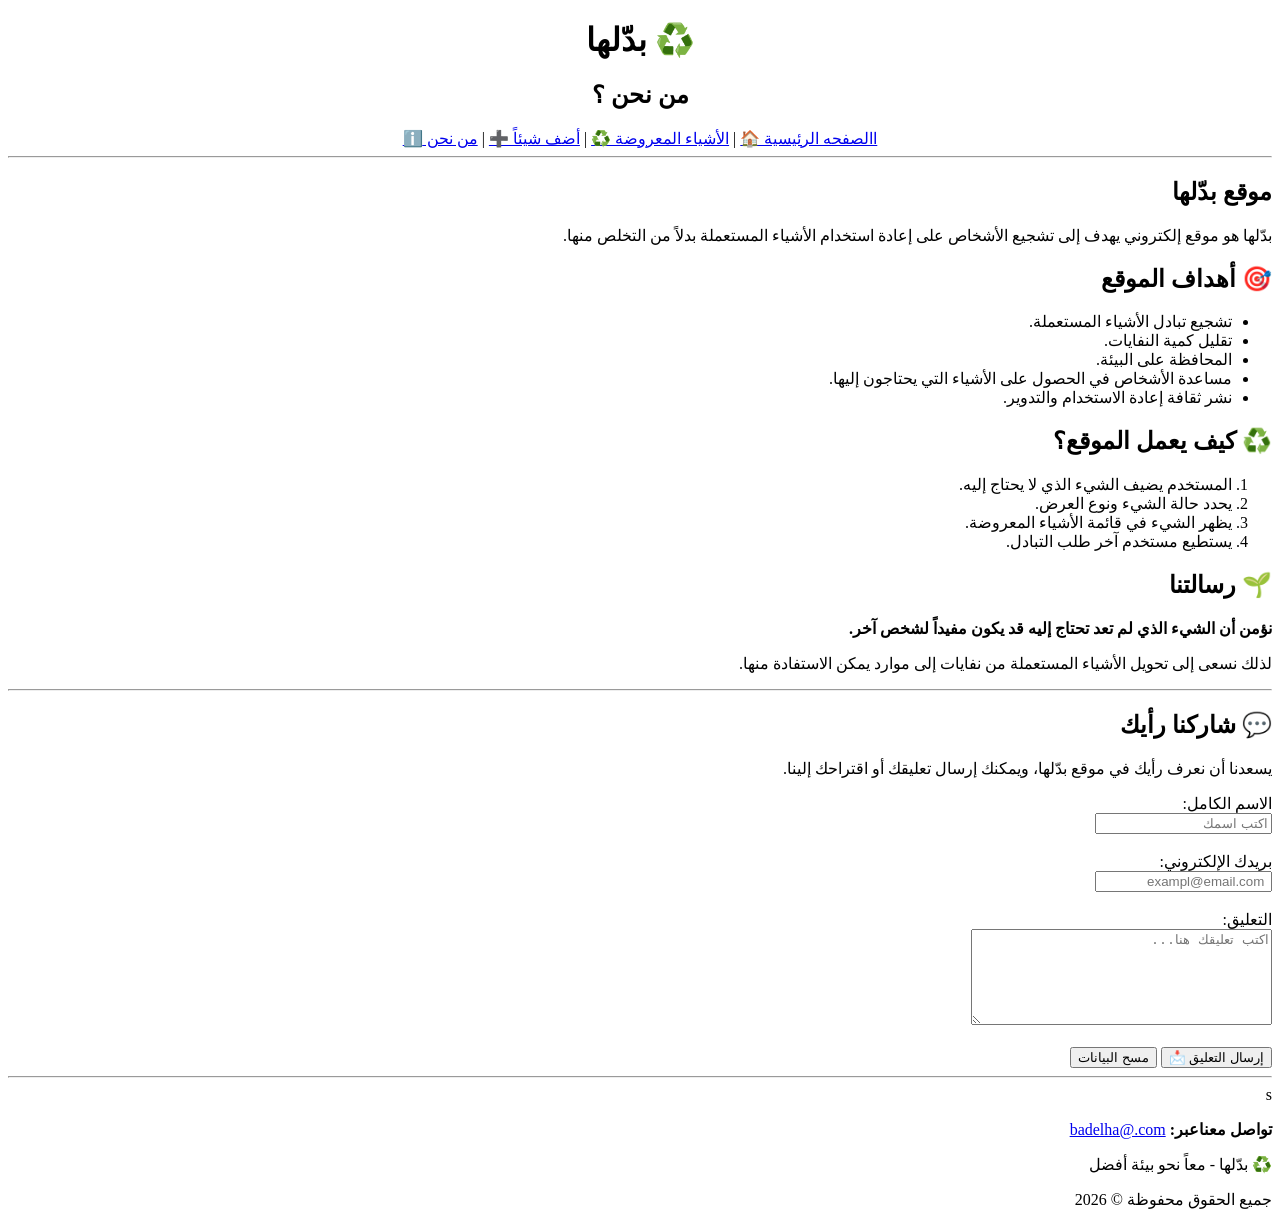
==== about.html @ c34907e2 "Add files via upload" ====
<!DOCTYPE html>
<html lang="ar" dir="rtl">

<head>

    <meta charset="UTF-8">

    <title>بدّلها | من نحن</title>

</head>

<body>

    <header>
<font align="center">
        <h1>♻️ بدّلها</h1>

        <h2>من نحن ؟ </h2>

        <nav>

            <a href="login.html">االصفحه الرئيسية 🏠</a> |

            <a href="items.html">الأشياء المعروضة ♻️</a> |

            <a href="add-item.html">أضف شيئاً ➕</a> |

            <a href="about.html">من نحن ℹ️</a>

        </nav>
</font>
    </header>

    <hr>

    <main>

        <h2> موقع بدّلها</h2>

        <p>
            بدّلها هو موقع إلكتروني يهدف إلى تشجيع
            الأشخاص على إعادة استخدام الأشياء المستعملة
            بدلاً من التخلص منها.
        </p>

        <h2>🎯 أهداف الموقع</h2>

        <ul>

            <li>
                تشجيع تبادل الأشياء المستعملة.
            </li>

            <li>
                تقليل كمية النفايات.
            </li>

            <li>
                المحافظة على البيئة.
            </li>

            <li>
                مساعدة الأشخاص في الحصول على الأشياء
                التي يحتاجون إليها.
            </li>

            <li>
                نشر ثقافة إعادة الاستخدام والتدوير.
            </li>

        </ul>

        <h2>♻️ كيف يعمل الموقع؟</h2>

        <ol>

            <li>
                المستخدم يضيف الشيء الذي لا يحتاج إليه.
            </li>

            <li>
                يحدد حالة الشيء ونوع العرض.
            </li>

            <li>
                يظهر الشيء في قائمة الأشياء المعروضة.
            </li>

            <li>
                يستطيع مستخدم آخر طلب التبادل.
            </li>

        </ol>

        <h2>🌱 رسالتنا</h2>

        <p>
             <b> نؤمن أن الشيء الذي لم تعد تحتاج إليه
            قد يكون مفيداً لشخص آخر.
       </b>
           </p>

        <p>
            لذلك نسعى إلى تحويل الأشياء المستعملة
            من نفايات إلى موارد يمكن الاستفادة منها.
        </p>
<hr>

        <h2>💬 شاركنا رأيك</h2>

        <p>
            يسعدنا أن نعرف رأيك في موقع بدّلها،
            ويمكنك إرسال تعليقك أو اقتراحك إلينا.
        </p>

        <form action="mailto:info@badelha.com"
              method="post"
              enctype="text/plain">

            <label for="comment-name">الاسم الكامل:</label>
            <br>

            <input type="text"
                   id="comment-name"
                   name="الاسم"
                   placeholder="اكتب اسمك"
                   required>

            <br><br>

            <label for="comment-email">بريدك الإلكتروني:</label>
            <br>

            <input type="email"
                   id="comment-email"
                   name="البريد الإلكتروني"
                   placeholder=" exampl@email.com"
                   required>

            <br><br>

            <label for="comment">التعليق:</label>
            <br>

            <textarea id="comment"
                      name="التعليق"
                      rows="6"
                      cols="35"
                      placeholder="اكتب تعليقك هنا..."
                      required></textarea>

            <br><br>

            <button type="submit">إرسال التعليق 📩</button>

            <button type="reset">مسح البيانات</button>

        </form>


    </main>

    <hr>

    <footer>
s<p>
<b>تواصل معناعبر:</b> 
<a href="Gmail">badelha@.com</a>
</p>


        <p>
            ♻️ بدّلها - معاً نحو بيئة أفضل
        </p>

        <p>
            جميع الحقوق محفوظة © 2026
        </p>

    </footer>

</body>

</html>
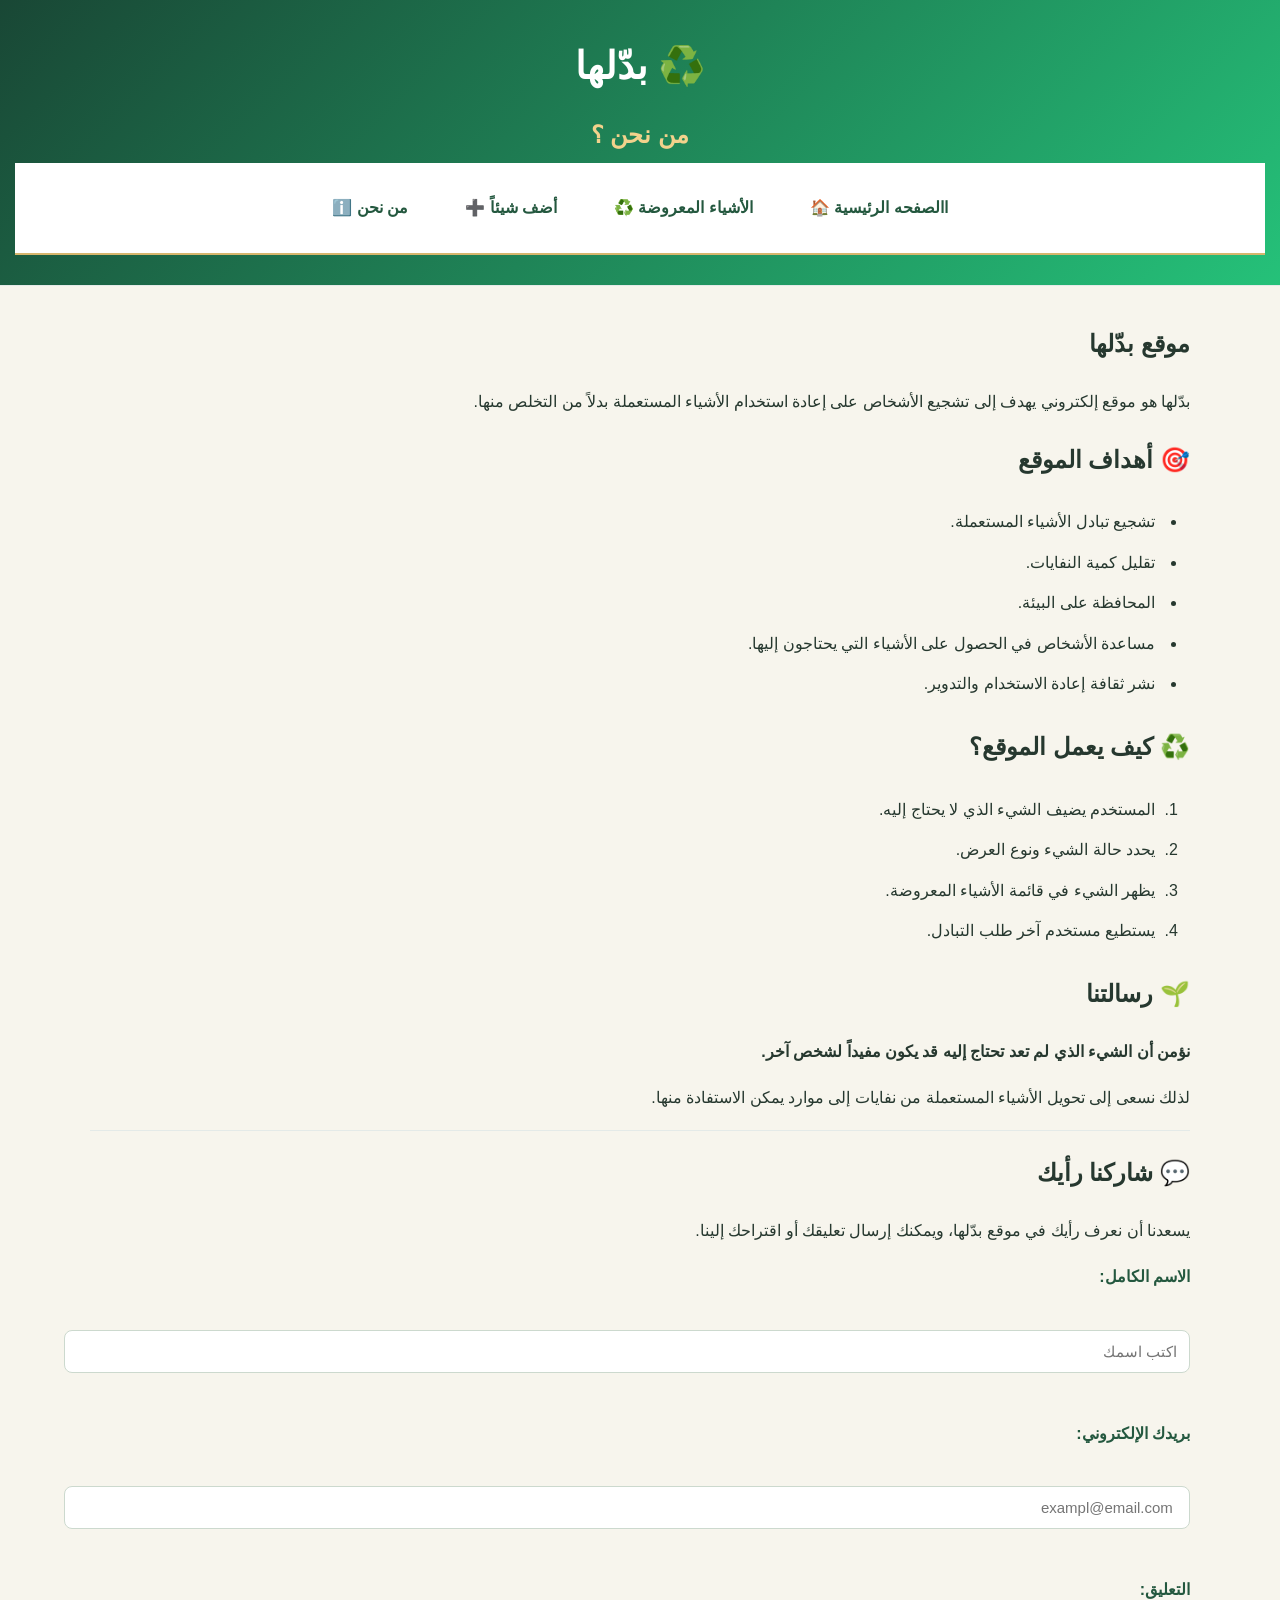
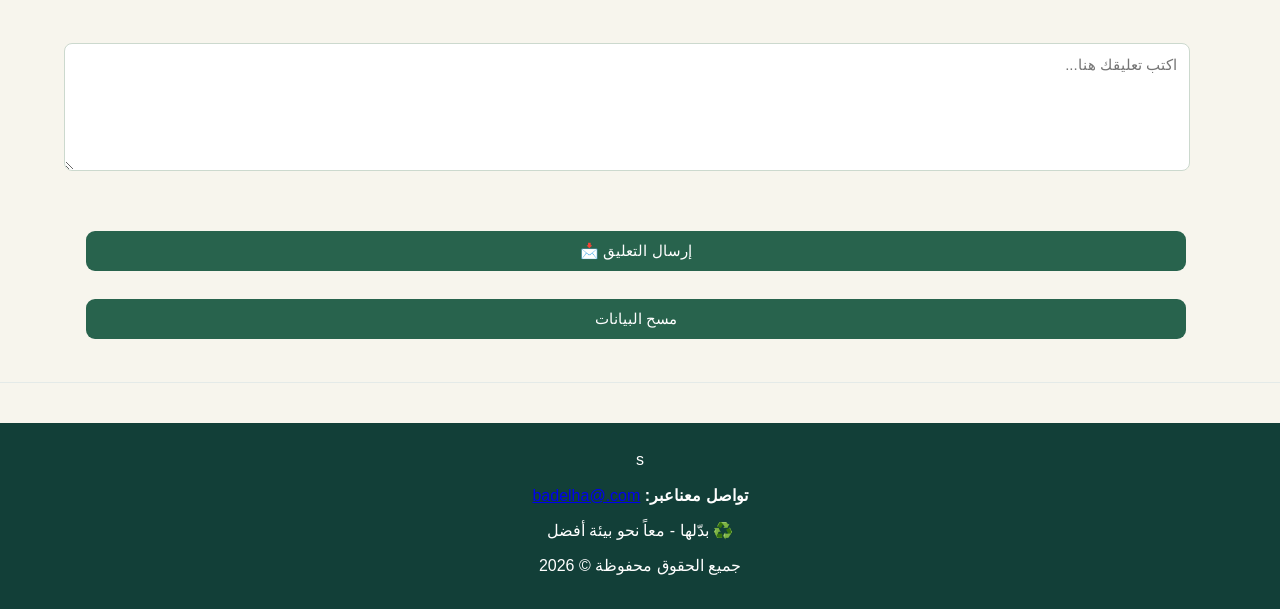
==== commit 5b435b62: "Fix HTML formatting and update stylesheet link" ====
--- a/about.html
+++ b/about.html
@@ -1,11 +1,12 @@
 <!DOCTYPE html>
 <html lang="ar" dir="rtl">
 
-<head>
 
+    <head>
     <meta charset="UTF-8">
-
-    <title>بدّلها | من نحن</title>
+    <meta name="viewport" content="width=device-width, initial-scale=1.0">
+    <title>من نحن</title>
+    <link rel="stylesheet" href="Css/style.css">
 
 </head>
 
--- a/Css/style.css
+++ b/Css/style.css
@@ -0,0 +1,405 @@
+
+    {
+    box-sizing: border-box;
+}
+
+body {
+    margin: 0;
+    padding: 0;
+    font-family: Tahoma, Arial, sans-serif;
+direction: rtl;
+    background-color: #f7f5ed;
+    color: #26382f;
+    line-height: 1.9;
+}
+
+/* رأس الصفحة */
+
+header {
+    background: linear-gradient(135deg, #194735, #25c179);
+    color: white;
+    text-align: center;
+    padding: 30px 15px;
+}
+
+header h1 {
+    font-size: 38px;
+   margin: 0 0 10px;
+}
+
+header h2 {
+    margin: 5px;
+    color: #f2d28c;
+}
+
+header p {
+font-size: 18px;
+    margin: 0;
+
+    color: #e5eee7;
+}
+
+/* قائمة التنقل */
+
+nav {
+    background-color: white;
+    text-align: center;
+   padding: 18px 10px;
+    border-bottom: 2px solid #d6b66d;
+}
+
+nav a {
+    display: inline-block;
+    color: #24583f;
+    text-decoration: none;
+    font-weight: bold;
+    margin: 5px 10px;
+    padding: 7px 12px;
+    border-radius: 8px;
+    transition: 0.3s;
+}
+
+nav a:hover {
+    background-color: #24583f;
+    color: #d39b35;
+}
+
+/* المحتوى الرئيسي */
+
+main {
+    width: 90%;
+    max-width: 1100px;
+       margin: 35px auto;
+    min-height: 400px;
+}
+
+.content-section {
+    background-color: white;
+    padding: 25px 30px;
+    margin-bottom: 25px;
+    border-radius: 15px;
+border-right: 5px solid #238878;
+    box-shadow: 0 3px 12px rgba(0,0,0,0.07);
+}
+
+.content-section h2 {
+    color: #28634d;
+    border-right: 4px solid #d6b66d;
+    padding-right: 12px;
+    font-size: 23px;
+    margin-top: 0;
+    margin-bottom: 12px;
+
+}
+
+.content-section p {
+    color: #58685e;
+    font-size: 16px;
+    margin: 8px 0;
+
+}
+
+/* الصفحة الرئيسية */
+
+.hero {
+    text-align: center;
+    background: linear-gradient(135deg, #e5efe5, #fff9e9);
+    padding: 55px 25px;
+    border-radius: 18px;
+}
+
+.hero h2 {
+    color: #194735;
+    font-size: 32px;
+}
+
+.hero p {
+    font-size: 18px;
+}
+
+/* الأزرار */
+
+.button,
+button {
+    display: inline-block;
+    background-color: #28634d;
+    color: white;
+    text-decoration: none;
+    border: none;
+    border-radius: 9px;
+    padding: 11px 22px;
+    margin: 8px 4px;
+    font-size: 15px;
+    font-family: inherit;
+    cursor: pointer;
+    transition: 0.3s;
+}
+
+.button:hover,
+button:hover {
+    background-color: #194735;
+    transform: translateY(-2px);
+}
+
+/* بطاقات الموقع */
+
+.cards {
+    display: grid;
+    grid-template-columns: repeat(3, 1fr);
+    gap: 20px;
+}
+
+.card {
+    background-color: #f9faf6;
+    border: 1px solid #e2e9df;
+    border-radius: 13px;
+    padding: 20px;
+    text-align: center;
+    transition: 0.3s;
+}
+
+.card:hover {
+    transform: translateY(-5px);
+    box-shadow: 0 5px 15px rgba(0,0,0,0.1);
+}
+
+.card h3 {
+    color: #28634d;
+}
+
+.item-icon {
+    font-size: 55px;
+    background-color: #e9f1e8;
+    border-radius: 12px;
+    padding: 12px;
+}
+
+/* النماذج */
+
+.form-section {
+    max-width: 700px;
+    margin: 30px auto;
+}
+
+form label {
+    display: block;
+    margin-top: 15px;
+    font-weight: bold;
+    color: #24583f;
+}
+
+form input,
+form select,
+form textarea {
+    width: 100%;
+    padding: 12px;
+    margin-top: 7px;
+    border: 1px solid #ccd9ce;
+    border-radius: 8px;
+    font-size: 15px;
+    font-family: inherit;
+    background-color: #fff;
+}
+
+form input:focus,
+form select:focus,
+form textarea:focus {
+    outline: none;
+    border-color: #28634d;
+    box-shadow: 0 0 5px rgba(40,99,77,0.2);
+}
+
+form textarea {
+    resize: vertical;
+}
+
+form button {
+    width: 100%;
+    margin-top: 20px;
+}
+
+.reset-button {
+    background-color: #9a6257;
+}
+
+.reset-button:hover {
+    background-color: #75453c;
+}
+
+.note {
+    color: #8b6b35;
+    font-size: 13px;
+    margin-top: 15px;
+}
+
+/* الروابط داخل المحتوى */
+
+main a:not(.button) {
+    color: #28634d;
+    font-weight: bold;
+}
+
+/* القوائم */
+
+ul, ol {
+    padding-right: 30px;
+    margin-bottom: 0;
+}
+
+li {
+    padding: 5px;
+}
+hr {
+    border: none;
+    border-top: 1px solid #e4eae8;
+    margin: 0;
+}
+
+
+/* تذييل الصفحة */
+
+footer {
+    background-color: #194735;
+    color: white;
+    text-align: center;
+      padding: 22px 10px;
+    margin-top: 40px;
+}
+
+footer p {
+    margin: 5px;
+}
+
+/* تنسيق الشاشات الصغيرة */
+
+@media screen and (max-width: 700px) {
+
+    header h1 {
+        font-size: 29px;
+    }
+header p {
+        font-size: 15px;
+    }
+
+
+    nav a {
+        margin: 3px;
+        font-size: 14px;
+    }
+
+    main {
+        width: 94%;
+    }
+main section {
+        padding: 18px;
+    }
+main section {
+        padding: 18px;
+    }
+
+
+    .cards {
+        grid-template-columns: 1fr;
+    }
+
+    .hero {
+        padding: 35px 15px;
+    }
+
+    .hero h2 {
+        font-size: 25px;
+    }
+
+    .content-section {
+        padding: 18px;
+    }
+}
+main section h2 {
+    color: #145c50;
+    font-size: 23px;
+    margin-top: 0;
+    margin-bottom: 12px;
+}
+
+main section p {
+    font-size: 16px;
+    margin: 8px 0;
+}
+
+
+main section ul {
+    padding-right: 25px;
+    margin-bottom: 0;
+}
+
+main section li {
+    padding: 5px 0;
+}
+
+
+main section a {
+    display: inline-block;
+    background-color: #238878;
+    color: white;
+    text-decoration: none;
+    padding: 9px 20px;
+    border-radius: 7px;
+    margin: 8px 0;
+    transition: 0.3s;
+}
+
+main section a:hover {
+    background-color: #145c50;
+}
+
+
+hr {
+    border: none;
+    border-top: 1px solid #e4eae8;
+    margin: 0;
+}
+
+
+footer {
+    background-color: #123f38;
+    color: white;
+    text-align: center;
+    padding: 22px 10px;
+    margin-top: 40px;
+}
+
+footer p {
+    margin: 5px;
+}
+
+@media (max-width: 600px) {
+    header {
+        padding: 30px 15px;
+    }
+
+    header h1 {
+        font-size: 28px;
+    }
+
+    header p {
+        font-size: 15px;
+    }
+
+    nav a {
+        margin: 5px;
+        font-size: 14px;
+    }
+
+    main {
+        width: 94%;
+        margin: 20px auto;
+    }
+
+    main section {
+        padding: 18px;
+    }
+
+    main section h2 {
+        font-size: 20px;
+    }
+}
